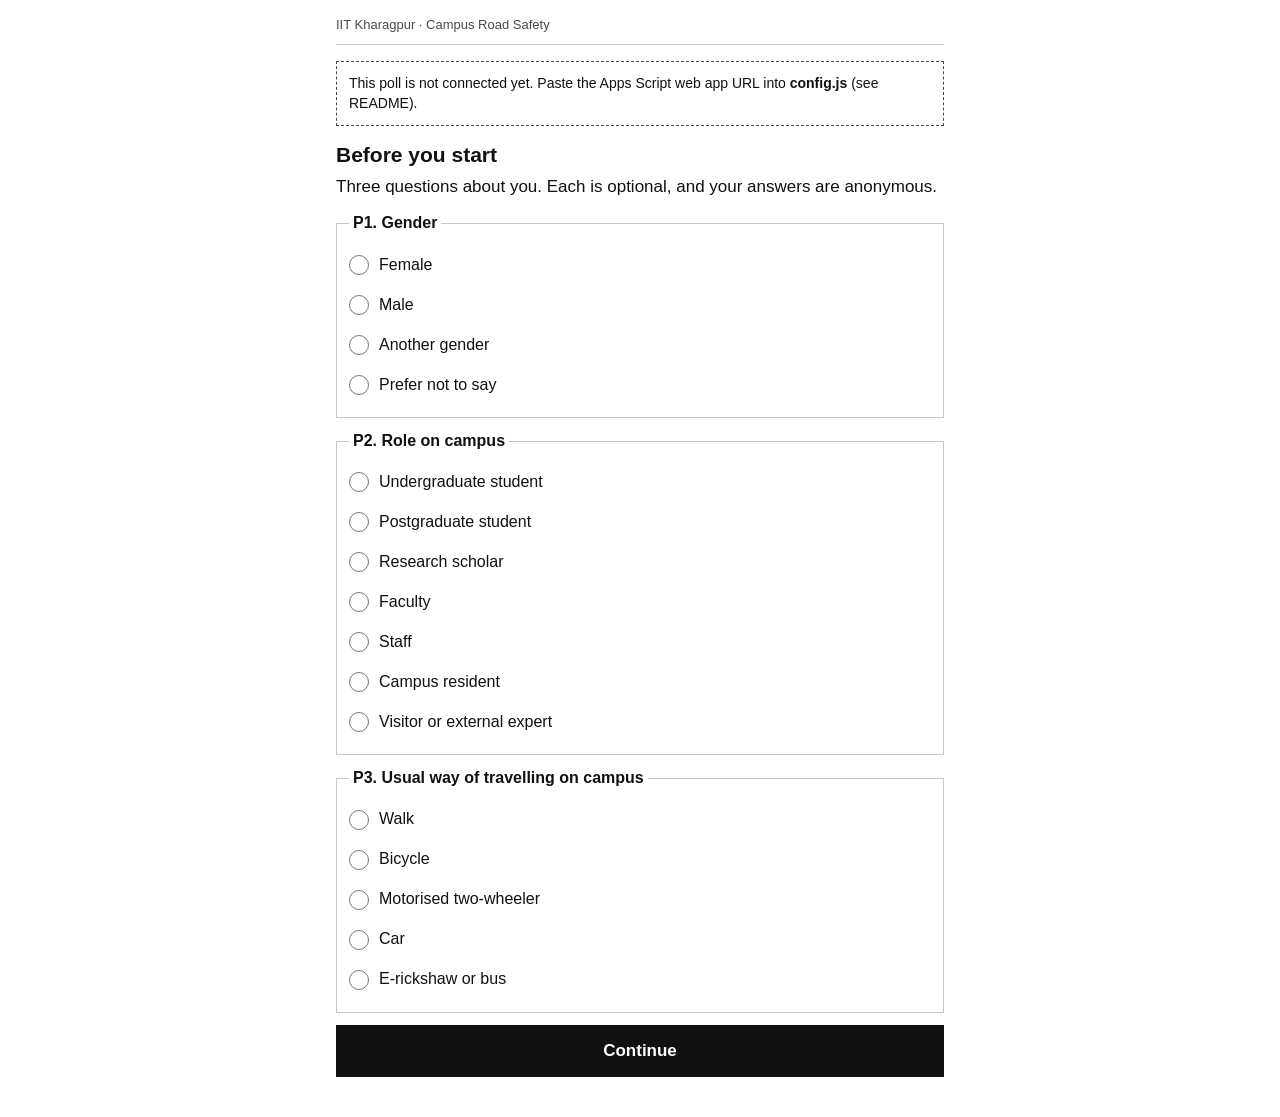
==== vote.html @ f271b23f "Add files via upload" ====
<!doctype html>
<html lang="en">
<head>
<meta charset="utf-8">
<meta name="viewport" content="width=device-width, initial-scale=1, viewport-fit=cover">
<title>Rate: Perceived Safety on Campus Roads</title>
<link rel="stylesheet" href="style.css">
</head>
<body>
<main class="vote">
  <header><span>IIT Kharagpur · Campus Road Safety</span><span id="progress"></span></header>

  <div id="cfgNotice" class="notice hidden">This poll is not connected yet. Paste the Apps Script web app URL into <b>config.js</b> (see README).</div>

  <section id="profileView" class="hidden">
    <h1>Before you start</h1>
    <p class="question">Three questions about you. Each is optional, and your answers are anonymous.</p>
    <form id="profileForm"></form>
    <button class="primary" id="profileGo" type="button">Continue</button>
  </section>

  <section id="scenView" class="hidden">
    <h1 id="sTitle"></h1>
    <p class="question" id="sQuestion"></p>
    <div class="photos" id="sPhotos"></div>
    <div id="sItems"></div>
    <button class="primary" id="submit" type="button" disabled>Submit rating</button>
    <div class="status" id="status" role="status" aria-live="polite"></div>
    <div class="navrow">
      <button class="secondary" id="prev" type="button">Previous</button>
      <button class="secondary" id="next" type="button">Next</button>
    </div>
    <select class="pick" id="pick" aria-label="Go to scenario"></select>
    <p class="small muted">Rate from the perspective in the question, as you yourself would feel. 1 = very unsafe, 5 = very safe. You can change a rating by submitting again.</p>
    <p class="small muted"><a href="#" id="editProfile">Edit my answers to P1–P3</a></p>
  </section>
</main>
<script src="config.js"></script>
<script src="common.js"></script>
<script>
(function () {
  const { CFG, configured, call, scenario, indexOf, el } = window.Poll;
  const $ = (id) => document.getElementById(id);
  const store = {
    get(k, d) { try { const v = localStorage.getItem('csp_' + k); return v === null ? d : JSON.parse(v); } catch (e) { return d; } },
    set(k, v) { try { localStorage.setItem('csp_' + k, JSON.stringify(v)); } catch (e) {} }
  };

  // Anonymous respondent id, kept on this phone so ratings can be paired across items.
  let rid = store.get('rid', null);
  if (!rid) {
    rid = (window.crypto && crypto.randomUUID) ? crypto.randomUUID() : 'r' + Date.now().toString(36) + Math.random().toString(36).slice(2, 12);
    store.set('rid', rid);
  }
  let profile = store.get('profile', null);
  const done = store.get('done', {}); // item code -> rating already sent

  if (!configured()) $('cfgNotice').classList.remove('hidden');

  const params = new URLSearchParams(location.search);
  let current = scenario((params.get('q') || '').toUpperCase()) || CFG.SCENARIOS[0];
  let pending = {};

  CFG.SCENARIOS.forEach((s) => $('pick').appendChild(el('option', { value: s.id, text: s.id + '  ' + s.title })));
  $('pick').addEventListener('change', (e) => show(scenario(e.target.value)));
  $('prev').addEventListener('click', () => step(-1));
  $('next').addEventListener('click', () => step(1));
  $('submit').addEventListener('click', submit);
  $('editProfile').addEventListener('click', (e) => { e.preventDefault(); showProfile(); });
  $('profileGo').addEventListener('click', saveProfile);

  function step(d) {
    const i = indexOf(current.id) + d;
    if (i >= 0 && i < CFG.SCENARIOS.length) show(CFG.SCENARIOS[i]);
  }

  function showProfile() {
    const f = $('profileForm');
    f.textContent = '';
    CFG.PROFILE.forEach((q) => {
      const fs = el('fieldset', {}, [el('legend', { text: q.label })]);
      q.options.forEach((opt, i) => {
        const id = q.key + i;
        const inp = el('input', { type: 'radio', name: q.key, id, value: opt });
        if (profile && profile[q.key] === opt) inp.checked = true;
        fs.appendChild(el('label', { class: 'opt', for: id }, [inp, opt]));
      });
      f.appendChild(fs);
    });
    $('scenView').classList.add('hidden');
    $('profileView').classList.remove('hidden');
    $('progress').textContent = '';
    window.scrollTo(0, 0);
  }

  function saveProfile() {
    const fd = new FormData($('profileForm'));
    profile = {};
    CFG.PROFILE.forEach((q) => { profile[q.key] = fd.get(q.key) || ''; });
    store.set('profile', profile);
    show(current);
  }

  function show(s) {
    current = s;
    pending = {};
    history.replaceState(null, '', '?q=' + s.id);
    $('profileView').classList.add('hidden');
    $('scenView').classList.remove('hidden');
    const i = indexOf(s.id);
    $('progress').textContent = 'Scenario ' + (i + 1) + ' of ' + CFG.SCENARIOS.length;
    $('sTitle').textContent = s.id + '  ' + s.title;
    $('sQuestion').textContent = s.question;
    const ph = $('sPhotos');
    ph.textContent = '';
    s.photos.forEach((p) => ph.appendChild(el('figure', {}, [el('img', { src: p.src, alt: s.id + ' ' + p.caption, loading: 'lazy' }), el('figcaption', { text: p.caption })])));
    const box = $('sItems');
    box.textContent = '';
    s.items.forEach((it) => {
      const btns = [1, 2, 3, 4, 5].map((v) => el('button', {
        type: 'button', 'aria-pressed': String(done[it.code] === v), 'aria-label': v + ' ' + CFG.SCALE[v - 1], text: String(v),
        onclick: (e) => {
          pending[it.code] = v;
          e.currentTarget.parentNode.querySelectorAll('button').forEach((b) => b.setAttribute('aria-pressed', String(b === e.currentTarget)));
          refresh();
        }
      }));
      box.appendChild(el('div', { class: 'item' }, [
        el('div', { class: 'item-label' }, s.items.length > 1 ? [el('span', { class: 'code', text: it.code }), it.label] : [it.label]),
        el('div', { class: 'scale', role: 'group', 'aria-label': it.label }, btns),
        el('div', { class: 'anchors' }, [el('span', { text: '1 Very unsafe' }), el('span', { text: '5 Very safe' })])
      ]));
    });
    $('pick').value = s.id;
    $('prev').disabled = i === 0;
    $('next').textContent = i < CFG.SCENARIOS.length - 1 ? 'Next: ' + CFG.SCENARIOS[i + 1].id : 'Next';
    $('next').disabled = i === CFG.SCENARIOS.length - 1;
    const already = s.items.every((it) => done[it.code]);
    setStatus(already ? 'Already rated. Submit again to change your rating.' : '', '');
    refresh();
    window.scrollTo(0, 0);
  }

  function refresh() {
    const all = current.items.every((it) => pending[it.code] || done[it.code]);
    const changed = current.items.some((it) => pending[it.code]);
    $('submit').disabled = !(all && changed) || !configured();
  }

  function setStatus(msg, cls) { const s = $('status'); s.textContent = msg; s.className = 'status ' + (cls || ''); }

  async function submit() {
    const items = current.items.map((it) => it.code + ':' + (pending[it.code] || done[it.code])).join(',');
    $('submit').disabled = true;
    setStatus('Sending…', '');
    try {
      await call({ action: 'vote', rid, items, g: (profile && profile.g) || '', r: (profile && profile.r) || '', m: (profile && profile.m) || '' }, 4);
      current.items.forEach((it) => { done[it.code] = pending[it.code] || done[it.code]; });
      store.set('done', done);
      pending = {};
      const i = indexOf(current.id);
      setStatus(i < CFG.SCENARIOS.length - 1 ? 'Recorded. Tap “Next: ' + CFG.SCENARIOS[i + 1].id + '” when the next scenario is shown.' : 'Recorded. That was the last scenario. Thank you.', 'ok');
    } catch (e) {
      setStatus('Not sent. Check your connection and tap Submit again.', 'err');
      $('submit').disabled = false;
    }
  }

  if (!profile) showProfile(); else show(current);
})();
</script>
</body>
</html>
---- style.css ----
:root {
  --ink: #111111;
  --ink-2: #4a4a4a;
  --rule: #c8c8c8;
  --fill: #f2f2f2;
  --bar: #3a3a3a;
  --bg: #ffffff;
}
* { box-sizing: border-box; }
html, body { margin: 0; background: var(--bg); color: var(--ink); }
body { font-family: Arial, "Helvetica Neue", Helvetica, sans-serif; line-height: 1.4; -webkit-text-size-adjust: 100%; }
button, select, input { font: inherit; color: inherit; }
button { cursor: pointer; }
.muted { color: var(--ink-2); }
.small { font-size: 13px; }
.small a { color: var(--ink); }
.hidden { display: none !important; }

/* ---------- Phone voting page ---------- */
.vote { max-width: 640px; margin: 0 auto; padding: 16px 16px 40px; }
.vote header { display: flex; justify-content: space-between; align-items: baseline; gap: 12px; border-bottom: 1px solid var(--rule); padding-bottom: 10px; margin-bottom: 16px; font-size: 13px; color: var(--ink-2); }
.vote h1 { font-size: 21px; margin: 0 0 6px; line-height: 1.25; }
.vote .question { font-size: 17px; margin: 0 0 14px; }
.photos { display: flex; gap: 10px; overflow-x: auto; scroll-snap-type: x mandatory; padding-bottom: 6px; margin: 0 -16px 18px; padding-left: 16px; padding-right: 16px; }
.photos figure { margin: 0; flex: 0 0 auto; scroll-snap-align: start; }
.photos img { display: block; height: 190px; width: auto; border: 1px solid var(--rule); background: var(--fill); }
.photos figcaption { font-size: 13px; margin-top: 4px; color: var(--ink-2); }
.item { border: 1px solid var(--rule); padding: 12px; margin-bottom: 12px; }
.item-label { font-weight: bold; margin-bottom: 10px; font-size: 15px; }
.item-label .code { font-weight: normal; color: var(--ink-2); margin-right: 6px; }
.scale { display: grid; grid-template-columns: repeat(5, minmax(0, 1fr)); gap: 6px; }
.scale button { min-height: 52px; border: 1.5px solid var(--ink); background: var(--bg); font-size: 20px; font-weight: bold; border-radius: 0; }
.scale button[aria-pressed="true"] { background: var(--ink); color: var(--bg); }
.anchors { display: flex; justify-content: space-between; font-size: 12px; color: var(--ink-2); margin-top: 6px; }
.primary { width: 100%; min-height: 52px; border: 0; background: var(--ink); color: var(--bg); font-weight: bold; font-size: 17px; }
.primary:disabled { background: #9a9a9a; cursor: default; }
.secondary { min-height: 46px; border: 1.5px solid var(--ink); background: var(--bg); padding: 0 16px; font-weight: bold; }
.status { margin: 12px 0; font-size: 15px; min-height: 22px; }
.status.ok { font-weight: bold; }
.status.err { font-weight: bold; text-decoration: underline; }
.navrow { display: flex; gap: 10px; margin-top: 14px; }
.navrow > * { flex: 1; }
.pick { width: 100%; min-height: 44px; border: 1px solid var(--rule); background: var(--bg); padding: 0 8px; margin-top: 12px; }
fieldset { border: 1px solid var(--rule); margin: 0 0 12px; padding: 10px 12px 12px; }
legend { font-weight: bold; padding: 0 4px; }
.opt { display: flex; align-items: center; gap: 10px; min-height: 40px; }
.opt input { width: 20px; height: 20px; margin: 0; accent-color: #111111; }
.notice { border: 1.5px dashed var(--ink-2); padding: 12px; margin-bottom: 16px; font-size: 14px; }

/* ---------- Presenter page ---------- */
.present { min-height: 100vh; display: flex; flex-direction: column; }
.bar { display: flex; flex-wrap: wrap; align-items: center; gap: 10px 14px; padding: 12px 24px; border-bottom: 1px solid var(--rule); }
.bar .brand { font-weight: bold; margin-right: auto; }
.bar select, .bar button { min-height: 38px; border: 1px solid var(--ink); background: var(--bg); padding: 0 12px; }
.bar button[aria-pressed="true"] { background: var(--ink); color: var(--bg); }
.stage { flex: 1; display: grid; grid-template-columns: minmax(260px, 34%) 1fr; gap: 32px; padding: 28px 32px; align-items: start; }
.qrbox { text-align: center; }
.qrbox #qr { display: inline-block; padding: 12px; border: 1px solid var(--rule); background: #fff; }
.qrbox #qr svg { display: block; width: min(30vw, 46vh); height: auto; }
.qrbox .url { margin-top: 10px; font-size: 15px; word-break: break-all; }
.qrbox .resp { margin-top: 14px; font-size: 18px; }
.scen-id { font-size: 18px; color: var(--ink-2); margin: 0; }
.scen-title { font-size: clamp(24px, 3vw, 38px); margin: 2px 0 6px; line-height: 1.2; }
.scen-q { font-size: clamp(17px, 1.8vw, 24px); margin: 0 0 22px; color: var(--ink-2); }
.res-item { margin-bottom: 26px; }
.res-head { display: flex; justify-content: space-between; align-items: baseline; gap: 12px; border-bottom: 1.5px solid var(--ink); padding-bottom: 4px; margin-bottom: 8px; font-size: clamp(15px, 1.5vw, 20px); }
.res-head b { font-size: 1.05em; }
.hist { display: grid; grid-template-columns: max-content 1fr 4.5em; gap: 6px 12px; align-items: center; font-size: clamp(14px, 1.35vw, 18px); }
.hist .track { height: clamp(18px, 2.6vh, 30px); background: var(--fill); position: relative; }
.hist .fill { position: absolute; inset: 0 auto 0 0; background: var(--bar); transition: width .4s ease; }
.hist .val { text-align: right; font-variant-numeric: tabular-nums; }
.foot { padding: 10px 24px; border-top: 1px solid var(--rule); font-size: 13px; color: var(--ink-2); display: flex; justify-content: space-between; gap: 12px; flex-wrap: wrap; }
table.overview { border-collapse: collapse; width: 100%; font-size: clamp(13px, 1.2vw, 16px); }
table.overview th, table.overview td { text-align: left; padding: 6px 10px 6px 0; border-bottom: 1px solid var(--rule); font-variant-numeric: tabular-nums; }
table.overview thead th { border-top: 1.5px solid var(--ink); border-bottom: 1px solid var(--ink); }
table.overview tbody tr:last-child td { border-bottom: 1.5px solid var(--ink); }
table.overview td.num, table.overview th.num { text-align: right; }
.overview-wrap { padding: 24px 32px; overflow-x: auto; }
@media (max-width: 820px) {
  .stage { grid-template-columns: 1fr; padding: 20px 16px; }
  .qrbox #qr svg { width: 60vw; }
  .bar { padding: 10px 16px; }
  .overview-wrap { padding: 16px; }
}
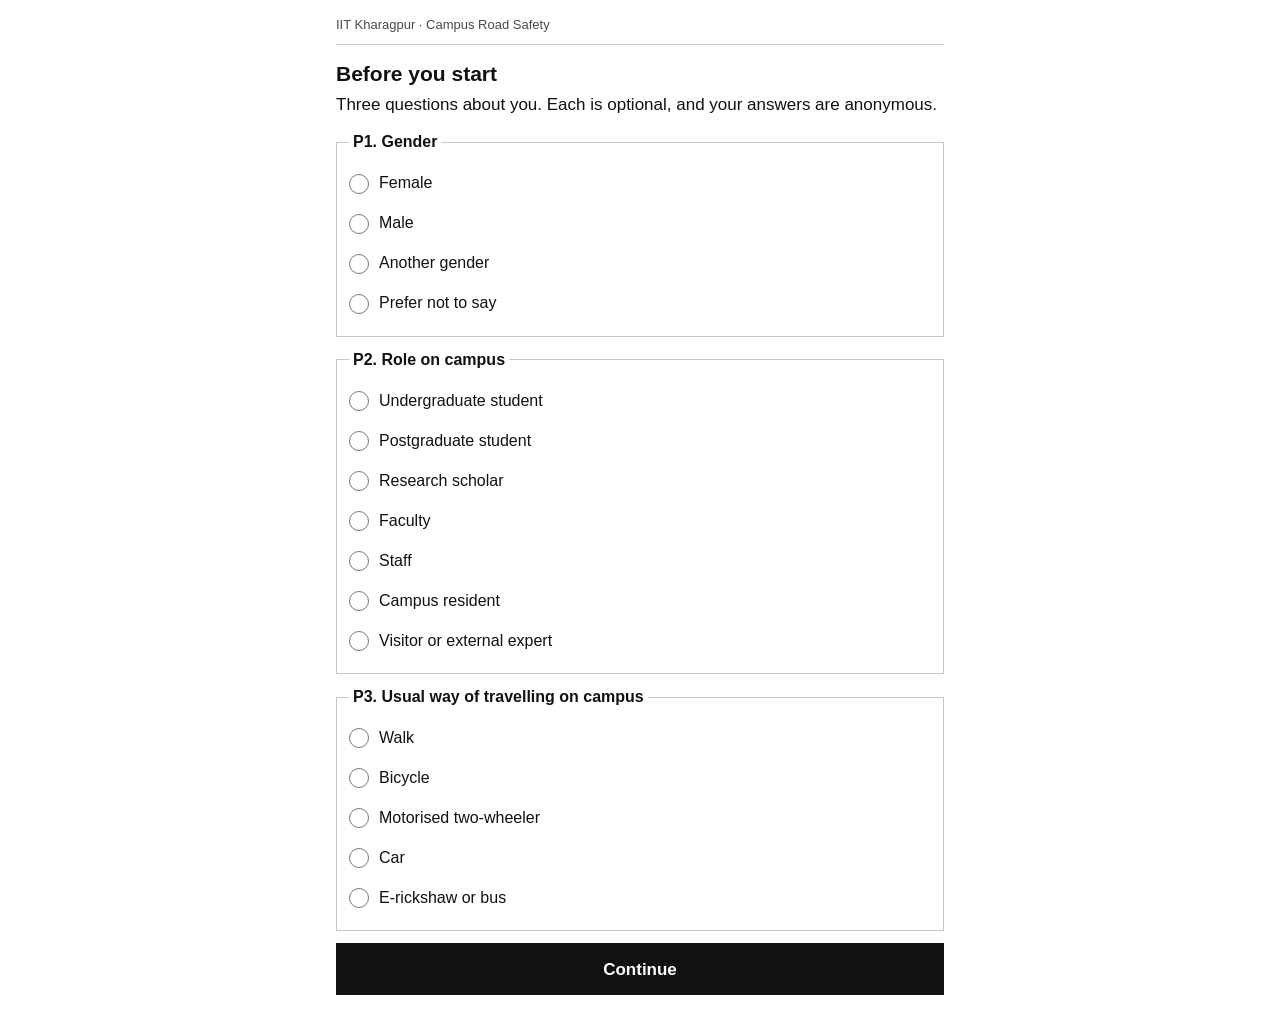
==== commit 15675826: "Add files via upload" ====
--- a/vote.html
+++ b/vote.html
@@ -166,7 +166,8 @@
     }
   }
 
-  if (!profile) showProfile(); else show(current);
+  // The main QR (no ?q=) starts with P1-P3; a scenario QR opens that scenario directly.
+  if (!profile && !params.get('q')) showProfile(); else show(current);
 })();
 </script>
 </body>
